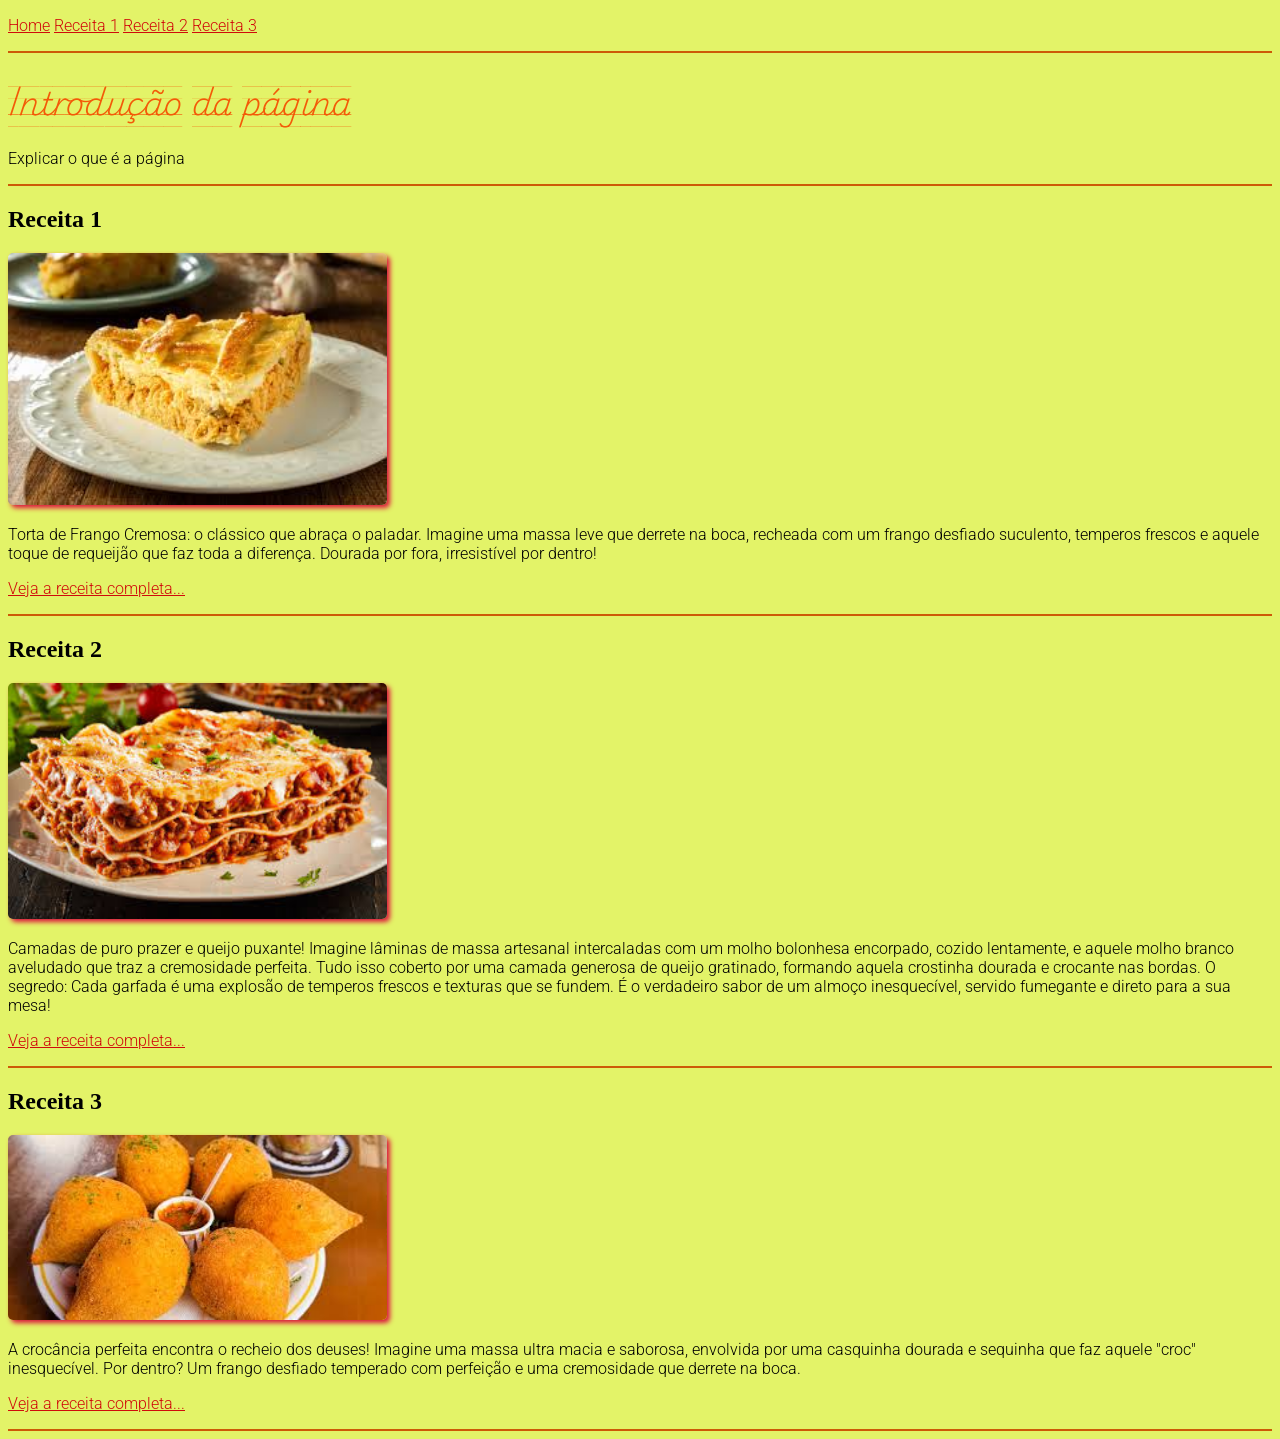
==== index.html @ ab7c8a74 "Add files via upload" ====
<!DOCTYPE html>
<html lang="pt-br">
<head>
    <meta charset="UTF-8">
    <meta name="viewport" content="width=device-width, initial-scale=1.0">
    <title>Site de receitas</title>
    <link href="style.css" type="text/css" rel="stylesheet">

     <link rel="preconnect" href="https://fonts.googleapis.com">
<link rel="preconnect" href="https://fonts.gstatic.com" crossorigin>
<link href="https://fonts.googleapis.com/css2?family=Playwrite+DK+Uloopet+Guides&family=Roboto:ital,wght@0,100..900;1,100..900&display=swap" rel="stylesheet">

<style>

</style>

</head>
<body>
    <p>
        <a href="index.html">Home</a>
        <a href="receita1.html">Receita 1</a>
        <a href="receita2.html">Receita 2</a>
        <a href="receita3.html">Receita 3</a>
    </p>
    <hr>
    <h1>Introdução da página</h1>
    <p>Explicar o que é a página</p>
    <hr>
    <h2>Receita 1</h2>
    <p><img src="img/torta.jpg" alt="Torta de Frango"></p><!--colocar a img da receita 1 pode ser video tbm-->
    <p>Torta de Frango Cremosa: o clássico que abraça o paladar. Imagine uma massa leve que derrete na boca, recheada com um frango desfiado suculento, temperos frescos e aquele toque de requeijão que faz toda a diferença. Dourada por fora, irresistível por dentro!</p>
    <p><a href="receita1.html">Veja a receita completa...</a></p>
    <hr>
    <h2>Receita 2</h2>
    <p><img src="img/lasanha.jpg" alt="Lasanha"></p><!--colocar a img da receita 1 pode ser video tbm-->
    <p>Camadas de puro prazer e queijo puxante! Imagine lâminas de massa artesanal intercaladas com um molho bolonhesa encorpado, cozido lentamente, e aquele molho branco aveludado que traz a cremosidade perfeita. Tudo isso coberto por uma camada generosa de queijo gratinado, formando aquela crostinha dourada e crocante nas bordas.
    O segredo: Cada garfada é uma explosão de temperos frescos e texturas que se fundem. É o verdadeiro sabor de um almoço inesquecível, servido fumegante e direto para a sua mesa!</p>
    <p><a href="receita2.html">Veja a receita completa...</a></p>
    <hr>
    <h2>Receita 3</h2>
    <p><img src="img/coxinha.jpg" alt="Coxinha de Frango"></p><!--colocar a img da receita 1 pode ser video tbm-->
    <p>A crocância perfeita encontra o recheio dos deuses! Imagine uma massa ultra macia e saborosa, envolvida por uma casquinha dourada e sequinha que faz aquele "croc" inesquecível. Por dentro? Um frango desfiado temperado com perfeição e uma cremosidade que derrete na boca.</p>
    <p><a href="receita3.html">Veja a receita completa...</a></p>
    <hr>

</body>
</html>
---- style.css ----
/*body{
    background-color: blueviolet;
}*/

p {
    font-family: "Roboto", sans-serif;
    /*tipo da fonte */
    /*font-optical-sizing: auto; visualização da fonte*/
    font-weight: 300;
    /* peso(mais fininhoou mais destacado)*/
    font-style: normal;
    /*como aparece no texto */
    font-variation-settings:
        "wdth" 100;
    color: rgb(0, 0, 0);
}

h1 {

    font-family: "Playwrite DK Uloopet Guides", cursive;
    font-weight: 400;
    font-style: normal;
    color: rgb(243, 90, 8);
}

body {
    background-color: rgb(227, 243, 104);
}

a {
    color: rgb(208, 11, 11)
}

a:hover {
    color: black
}

hr {
    border: 1px solid rgb(205, 90, 7)
}

img {
    width: 30%;
    /*largura*/
    height: auto;
    /*altura*/
    border-radius: 5px;
    /*arredonda bordas*/
    box-shadow: 3px 3px 5px crimson;
    /*valor1 e valor2 são projeções da sombra, valor3 espalhamento da sombra,cor da sombra*/
}
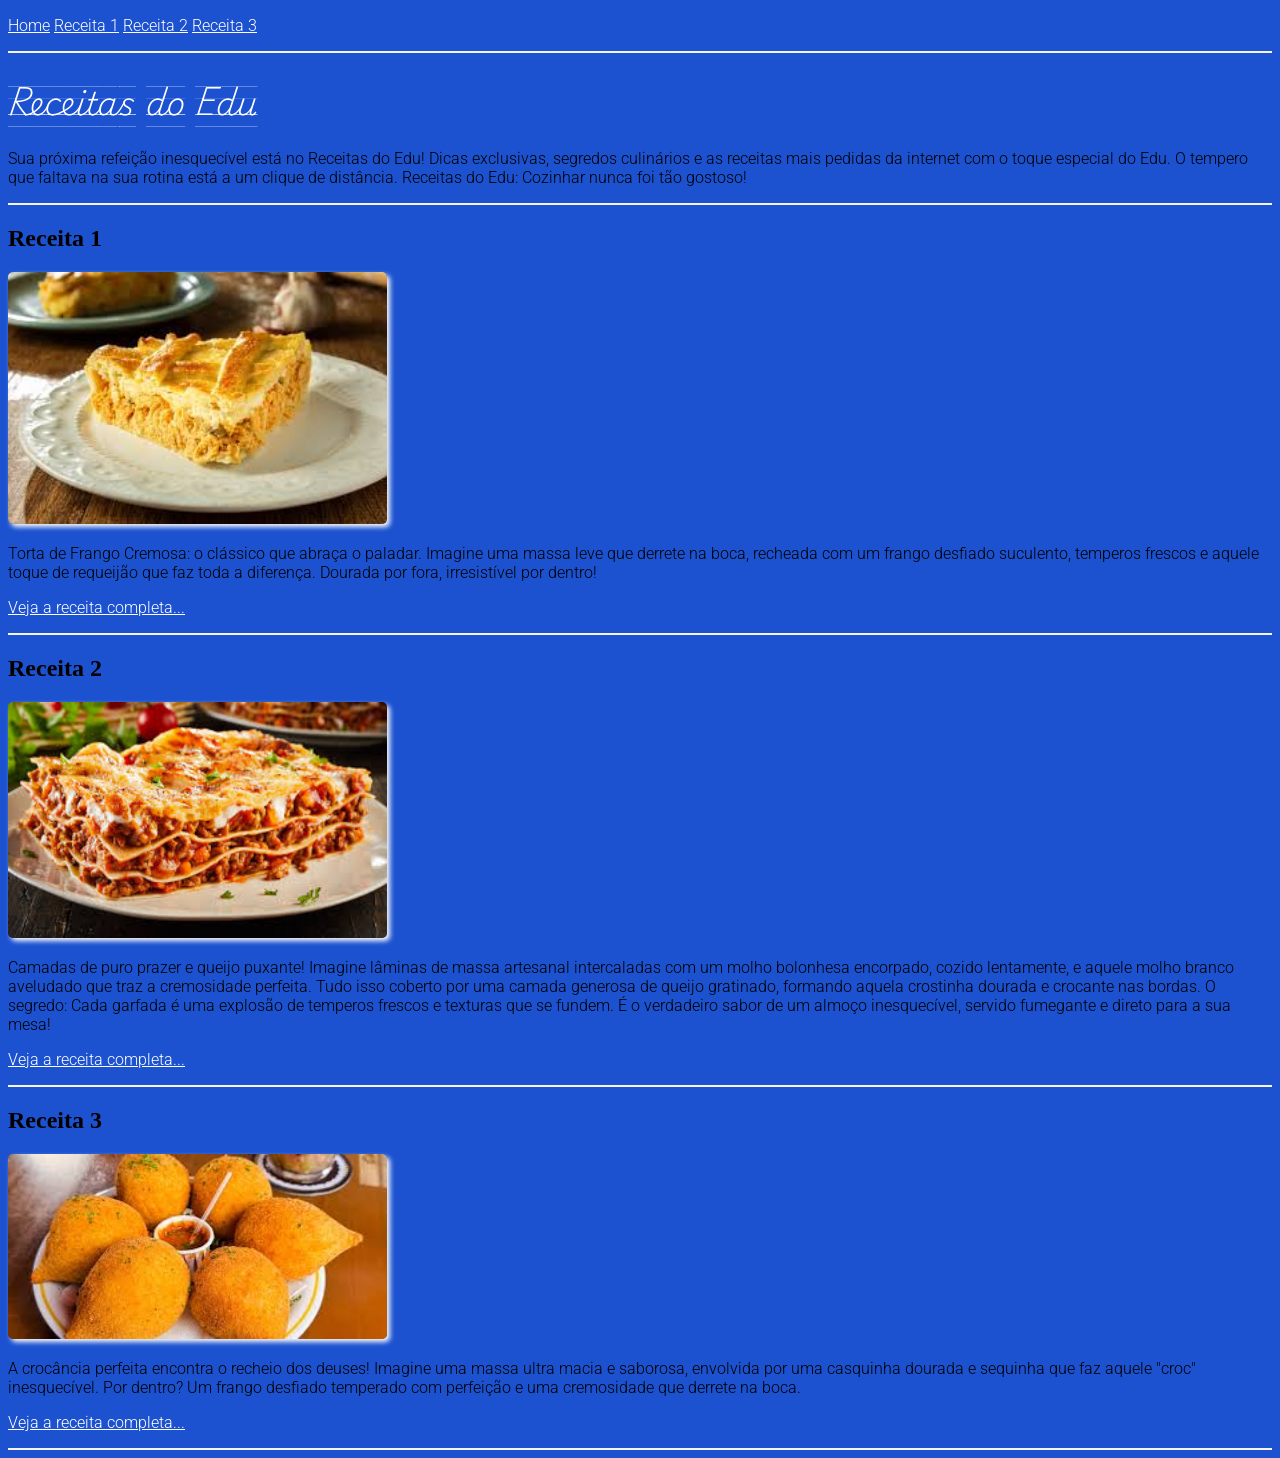
==== commit 8c6485d0: "Add files via upload" ====
--- a/index.html
+++ b/index.html
@@ -23,8 +23,9 @@
         <a href="receita3.html">Receita 3</a>
     </p>
     <hr>
-    <h1>Introdução da página</h1>
-    <p>Explicar o que é a página</p>
+    <h1>Receitas do Edu</h1>
+    <p>Sua próxima refeição inesquecível está no Receitas do Edu!
+Dicas exclusivas, segredos culinários e as receitas mais pedidas da internet com o toque especial do Edu. O tempero que faltava na sua rotina está a um clique de distância. Receitas do Edu: Cozinhar nunca foi tão gostoso!</p>
     <hr>
     <h2>Receita 1</h2>
     <p><img src="img/torta.jpg" alt="Torta de Frango"></p><!--colocar a img da receita 1 pode ser video tbm-->
--- a/style.css
+++ b/style.css
@@ -20,15 +20,15 @@
     font-family: "Playwrite DK Uloopet Guides", cursive;
     font-weight: 400;
     font-style: normal;
-    color: rgb(243, 90, 8);
+    color: rgb(255, 255, 255);
 }
 
 body {
-    background-color: rgb(227, 243, 104);
+    background-color: rgb(28, 82, 208);
 }
 
 a {
-    color: rgb(208, 11, 11)
+    color: rgb(255, 255, 255)
 }
 
 a:hover {
@@ -36,7 +36,7 @@
 }
 
 hr {
-    border: 1px solid rgb(205, 90, 7)
+    border: 1px solid rgb(245, 245, 244)
 }
 
 img {
@@ -46,6 +46,6 @@
     /*altura*/
     border-radius: 5px;
     /*arredonda bordas*/
-    box-shadow: 3px 3px 5px crimson;
+    box-shadow: 3px 3px 5px rgb(250, 250, 250);
     /*valor1 e valor2 são projeções da sombra, valor3 espalhamento da sombra,cor da sombra*/
 }
